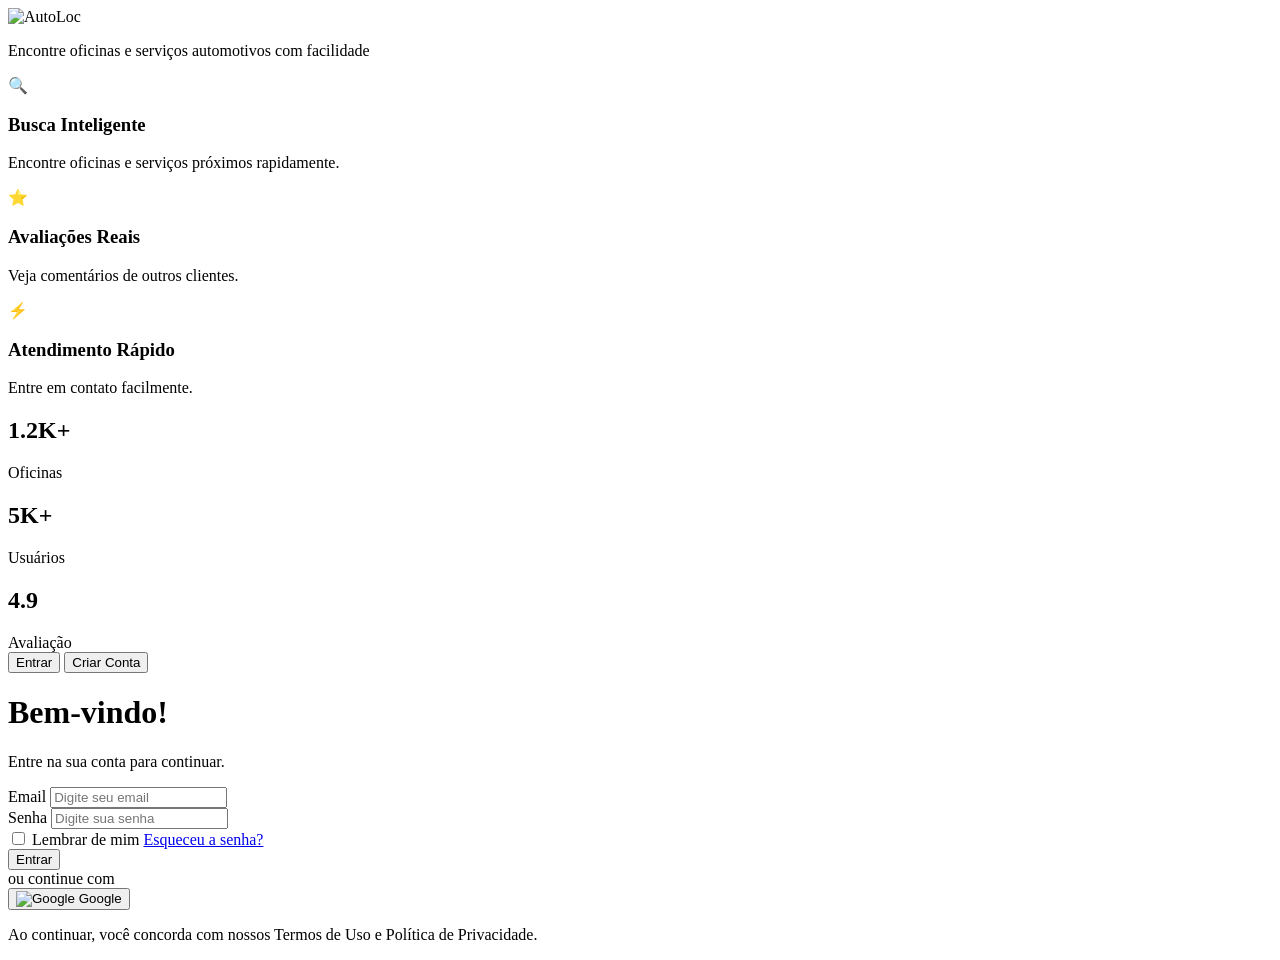
==== index.html @ 91b222a0 "Add initial HTML structure for AutoLoc website" ====
<!DOCTYPE html>
<html lang="pt-br">

<head>
    <meta charset="UTF-8">
    <meta name="viewport" content="width=device-width, initial-scale=1.0">
    <title>AutoLoc</title>

    <link rel="stylesheet" href="style.css">

    <link href="https://fonts.googleapis.com/css2?family=Poppins:wght@300;400;500;600;700&display=swap"
        rel="stylesheet">
</head>

<body>

    <div class="blur blur1"></div>
    <div class="blur blur2"></div>

    <div class="container">

        <div class="left-side">

            <div class="logo">

                <div class="logo">
                    <img src="img/logo.png" alt="AutoLoc" class="logo-img">
                </div>

            </div>

            <p class="top-text">
                Encontre oficinas e serviços automotivos com facilidade
            </p>

            <div class="feature">

                <div class="icon">
                    🔍
                </div>

                <div>
                    <h3>Busca Inteligente</h3>

                    <p>
                        Encontre oficinas e serviços próximos rapidamente.
                    </p>
                </div>

            </div>

            <div class="feature">

                <div class="icon">
                    ⭐
                </div>

                <div>
                    <h3>Avaliações Reais</h3>

                    <p>
                        Veja comentários de outros clientes.
                    </p>
                </div>

            </div>

            <div class="feature">

                <div class="icon">
                    ⚡
                </div>

                <div>
                    <h3>Atendimento Rápido</h3>

                    <p>
                        Entre em contato facilmente.
                    </p>
                </div>

            </div>

            <div class="stats">

                <div class="card">
                    <h2>1.2K+</h2>
                    <span>Oficinas</span>
                </div>

                <div class="card">
                    <h2>5K+</h2>
                    <span>Usuários</span>
                </div>

                <div class="card">
                    <h2>4.9</h2>
                    <span>Avaliação</span>
                </div>

            </div>

        </div>

        <div class="right-side">

            <div class="login-box">

                <div class="tabs">

                    <button class="active">
                        Entrar
                    </button>

                    <button>
                        Criar Conta
                    </button>

                </div>

                <h1>Bem-vindo!</h1>

                <p class="subtitle">
                    Entre na sua conta para continuar.
                </p>

                <div class="input-group">

                    <label>Email</label>

                    <input type="email" placeholder="Digite seu email">

                </div>

                <div class="input-group">

                    <label>Senha</label>

                    <input type="password" placeholder="Digite sua senha">

                </div>

                <div class="options">

                    <label>
                        <input type="checkbox">
                        Lembrar de mim
                    </label>

                    <a href="#">
                        Esqueceu a senha?
                    </a>

                </div>

                <button class="login-btn">
                    Entrar
                </button>

                <div class="divider">
                    ou continue com
                </div>

                <div class="socials">

                    <button class="social-btn google-btn">

                        <img src="img/google.png" alt="Google">

                        <span>Google</span>

                    </button>

                    <p class="terms">
                        Ao continuar, você concorda com nossos
                        <span>Termos de Uso</span>
                        e
                        <span>Política de Privacidade</span>.
                    </p>

                </div>

            </div>

        </div>

        <script src="script.js"></script>

</body>

</html>
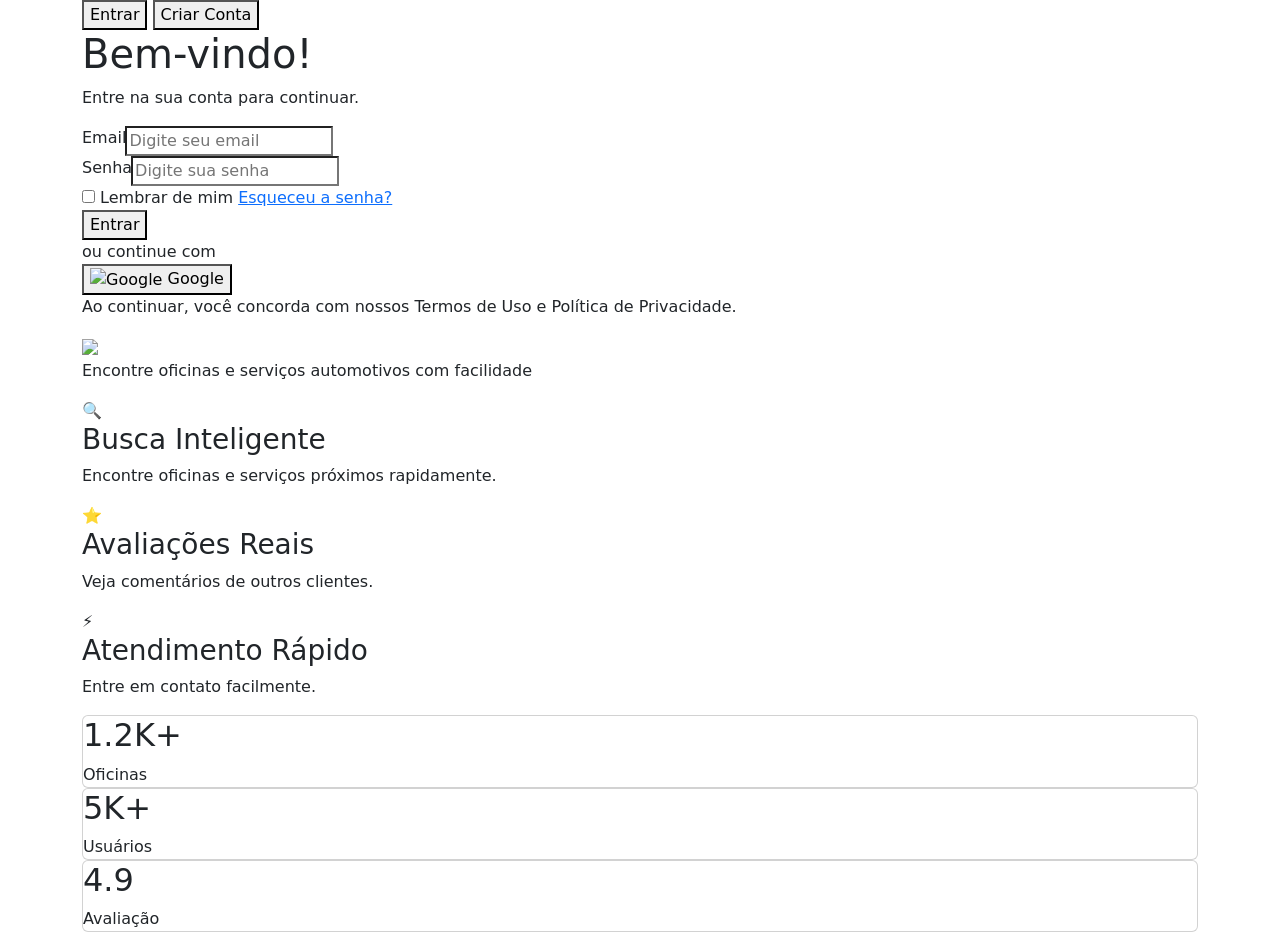
==== commit 139459af: "Update index.html" ====
--- a/index.html
+++ b/index.html
@@ -8,8 +8,8 @@
 
     <link rel="stylesheet" href="style.css">
 
-    <link href="https://fonts.googleapis.com/css2?family=Poppins:wght@300;400;500;600;700&display=swap"
-        rel="stylesheet">
+    <link href="https://fonts.googleapis.com/css2?family=Poppins:wght@300;400;500;600;700&display=swap" rel="stylesheet">
+    <link href="https://cdn.jsdelivr.net/npm/bootstrap@5.3.8/dist/css/bootstrap.min.css" rel="stylesheet">
 </head>
 
 <body>
@@ -19,14 +19,71 @@
 
     <div class="container">
 
+        <!-- LOGIN PRIMEIRO -->
+        <div class="right-side">
+
+            <div class="login-box">
+
+                <div class="tabs">
+                    <button class="active">Entrar</button>
+                    <button>Criar Conta</button>
+                </div>
+
+                <h1>Bem-vindo!</h1>
+
+                <p class="subtitle">
+                    Entre na sua conta para continuar.
+                </p>
+
+                <div class="input-group">
+                    <label>Email</label>
+                    <input type="email" placeholder="Digite seu email">
+                </div>
+
+                <div class="input-group">
+                    <label>Senha</label>
+                    <input type="password" placeholder="Digite sua senha">
+                </div>
+
+                <div class="options">
+                    <label>
+                        <input type="checkbox">
+                        Lembrar de mim
+                    </label>
+
+                    <a href="#">Esqueceu a senha?</a>
+                </div>
+
+                <button class="login-btn">Entrar</button>
+
+                <div class="divider">
+                    ou continue com
+                </div>
+
+                <div class="socials">
+
+                    <button class="social-btn google-btn">
+                        <img src="img/google.png" alt="Google">
+                        <span>Google</span>
+                    </button>
+
+                </div>
+
+                <p class="terms">
+                    Ao continuar, você concorda com nossos
+                    <span>Termos de Uso</span> e
+                    <span>Política de Privacidade</span>.
+                </p>
+
+            </div>
+
+        </div>
+
+        <!-- CONTEÚDO DEPOIS -->
         <div class="left-side">
 
             <div class="logo">
-
-                <div class="logo">
-                    <img src="img/logo.png" alt="AutoLoc" class="logo-img">
-                </div>
-
+                <img src="img/logoo.png" class="logo-img">
             </div>
 
             <p class="top-text">
@@ -34,51 +91,27 @@
             </p>
 
             <div class="feature">
-
-                <div class="icon">
-                    🔍
-                </div>
-
+                <div class="icon">🔍</div>
                 <div>
                     <h3>Busca Inteligente</h3>
-
-                    <p>
-                        Encontre oficinas e serviços próximos rapidamente.
-                    </p>
+                    <p>Encontre oficinas e serviços próximos rapidamente.</p>
                 </div>
-
             </div>
 
             <div class="feature">
-
-                <div class="icon">
-                    ⭐
-                </div>
-
+                <div class="icon">⭐</div>
                 <div>
                     <h3>Avaliações Reais</h3>
-
-                    <p>
-                        Veja comentários de outros clientes.
-                    </p>
+                    <p>Veja comentários de outros clientes.</p>
                 </div>
-
             </div>
 
             <div class="feature">
-
-                <div class="icon">
-                    ⚡
-                </div>
-
+                <div class="icon">⚡</div>
                 <div>
                     <h3>Atendimento Rápido</h3>
-
-                    <p>
-                        Entre em contato facilmente.
-                    </p>
+                    <p>Entre em contato facilmente.</p>
                 </div>
-
             </div>
 
             <div class="stats">
@@ -102,90 +135,10 @@
 
         </div>
 
-        <div class="right-side">
+    </div> <!-- FECHA CONTAINER -->
 
-            <div class="login-box">
-
-                <div class="tabs">
-
-                    <button class="active">
-                        Entrar
-                    </button>
-
-                    <button>
-                        Criar Conta
-                    </button>
-
-                </div>
-
-                <h1>Bem-vindo!</h1>
-
-                <p class="subtitle">
-                    Entre na sua conta para continuar.
-                </p>
-
-                <div class="input-group">
-
-                    <label>Email</label>
-
-                    <input type="email" placeholder="Digite seu email">
-
-                </div>
-
-                <div class="input-group">
-
-                    <label>Senha</label>
-
-                    <input type="password" placeholder="Digite sua senha">
-
-                </div>
-
-                <div class="options">
-
-                    <label>
-                        <input type="checkbox">
-                        Lembrar de mim
-                    </label>
-
-                    <a href="#">
-                        Esqueceu a senha?
-                    </a>
-
-                </div>
-
-                <button class="login-btn">
-                    Entrar
-                </button>
-
-                <div class="divider">
-                    ou continue com
-                </div>
-
-                <div class="socials">
-
-                    <button class="social-btn google-btn">
-
-                        <img src="img/google.png" alt="Google">
-
-                        <span>Google</span>
-
-                    </button>
-
-                    <p class="terms">
-                        Ao continuar, você concorda com nossos
-                        <span>Termos de Uso</span>
-                        e
-                        <span>Política de Privacidade</span>.
-                    </p>
-
-                </div>
-
-            </div>
-
-        </div>
-
-        <script src="script.js"></script>
+    <script src="script.js"></script>
+    <script src="https://cdn.jsdelivr.net/npm/bootstrap@5.3.8/dist/js/bootstrap.bundle.min.js"></script>
 
 </body>
-
 </html>
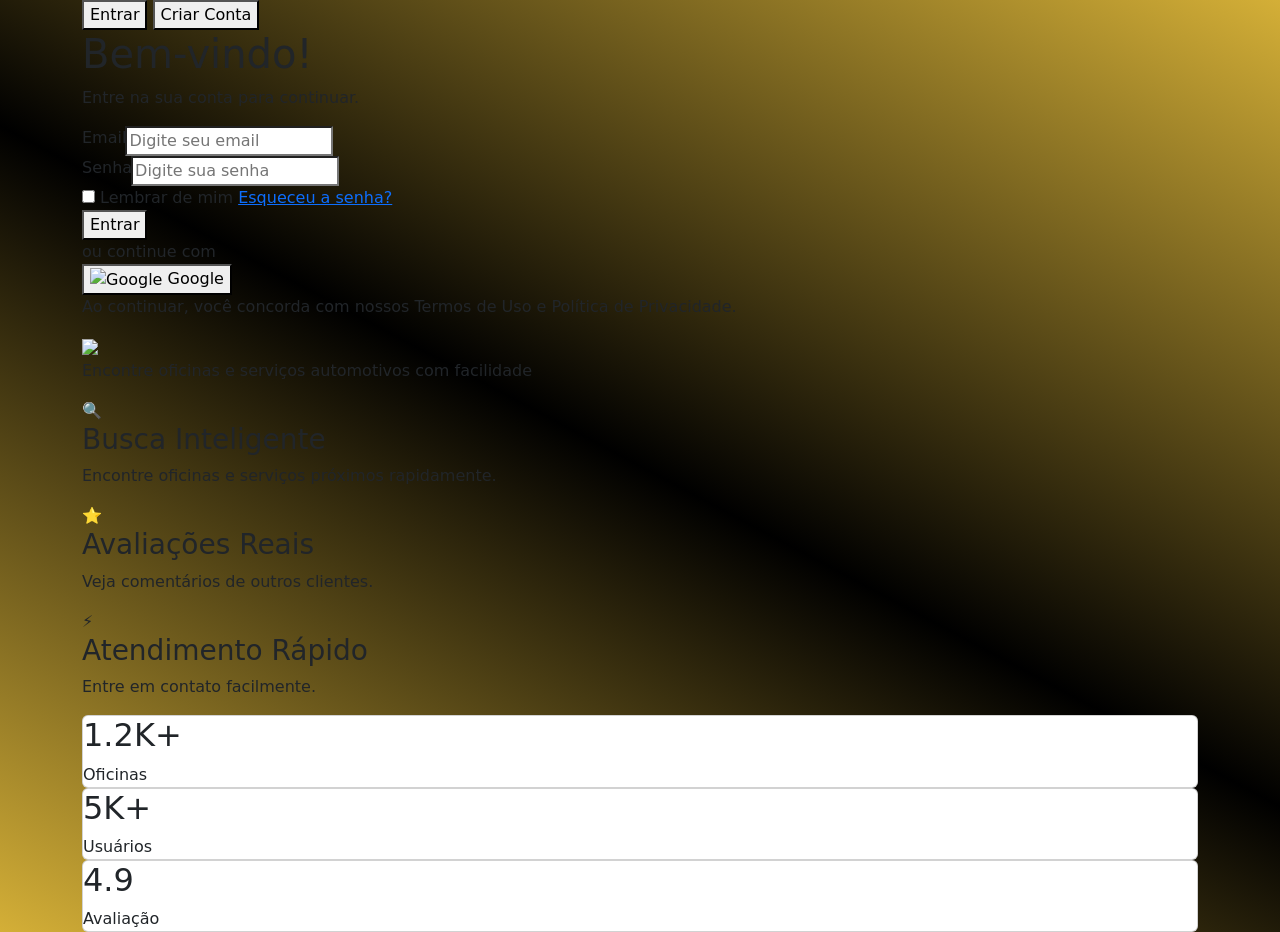
==== commit 8bcdb0b1: "Update index.html" ====
--- a/index.html
+++ b/index.html
@@ -5,11 +5,18 @@
     <meta charset="UTF-8">
     <meta name="viewport" content="width=device-width, initial-scale=1.0">
     <title>AutoLoc</title>
+    <link rel="icon" type="image/png" href="img/logocerta.png">
 
     <link rel="stylesheet" href="style.css">
 
     <link href="https://fonts.googleapis.com/css2?family=Poppins:wght@300;400;500;600;700&display=swap" rel="stylesheet">
     <link href="https://cdn.jsdelivr.net/npm/bootstrap@5.3.8/dist/css/bootstrap.min.css" rel="stylesheet">
+    <style>
+        body{
+            background-color: rgb(0, 0, 0);
+            background: linear-gradient(28deg, #D4AF37, black, #D4AF37) ;
+        }
+    </style>
 </head>
 
 <body>
@@ -83,7 +90,7 @@
         <div class="left-side">
 
             <div class="logo">
-                <img src="img/logoo.png" class="logo-img">
+                <img src="img/logoautolocksemfundo.png" class="logo-img">
             </div>
 
             <p class="top-text">
